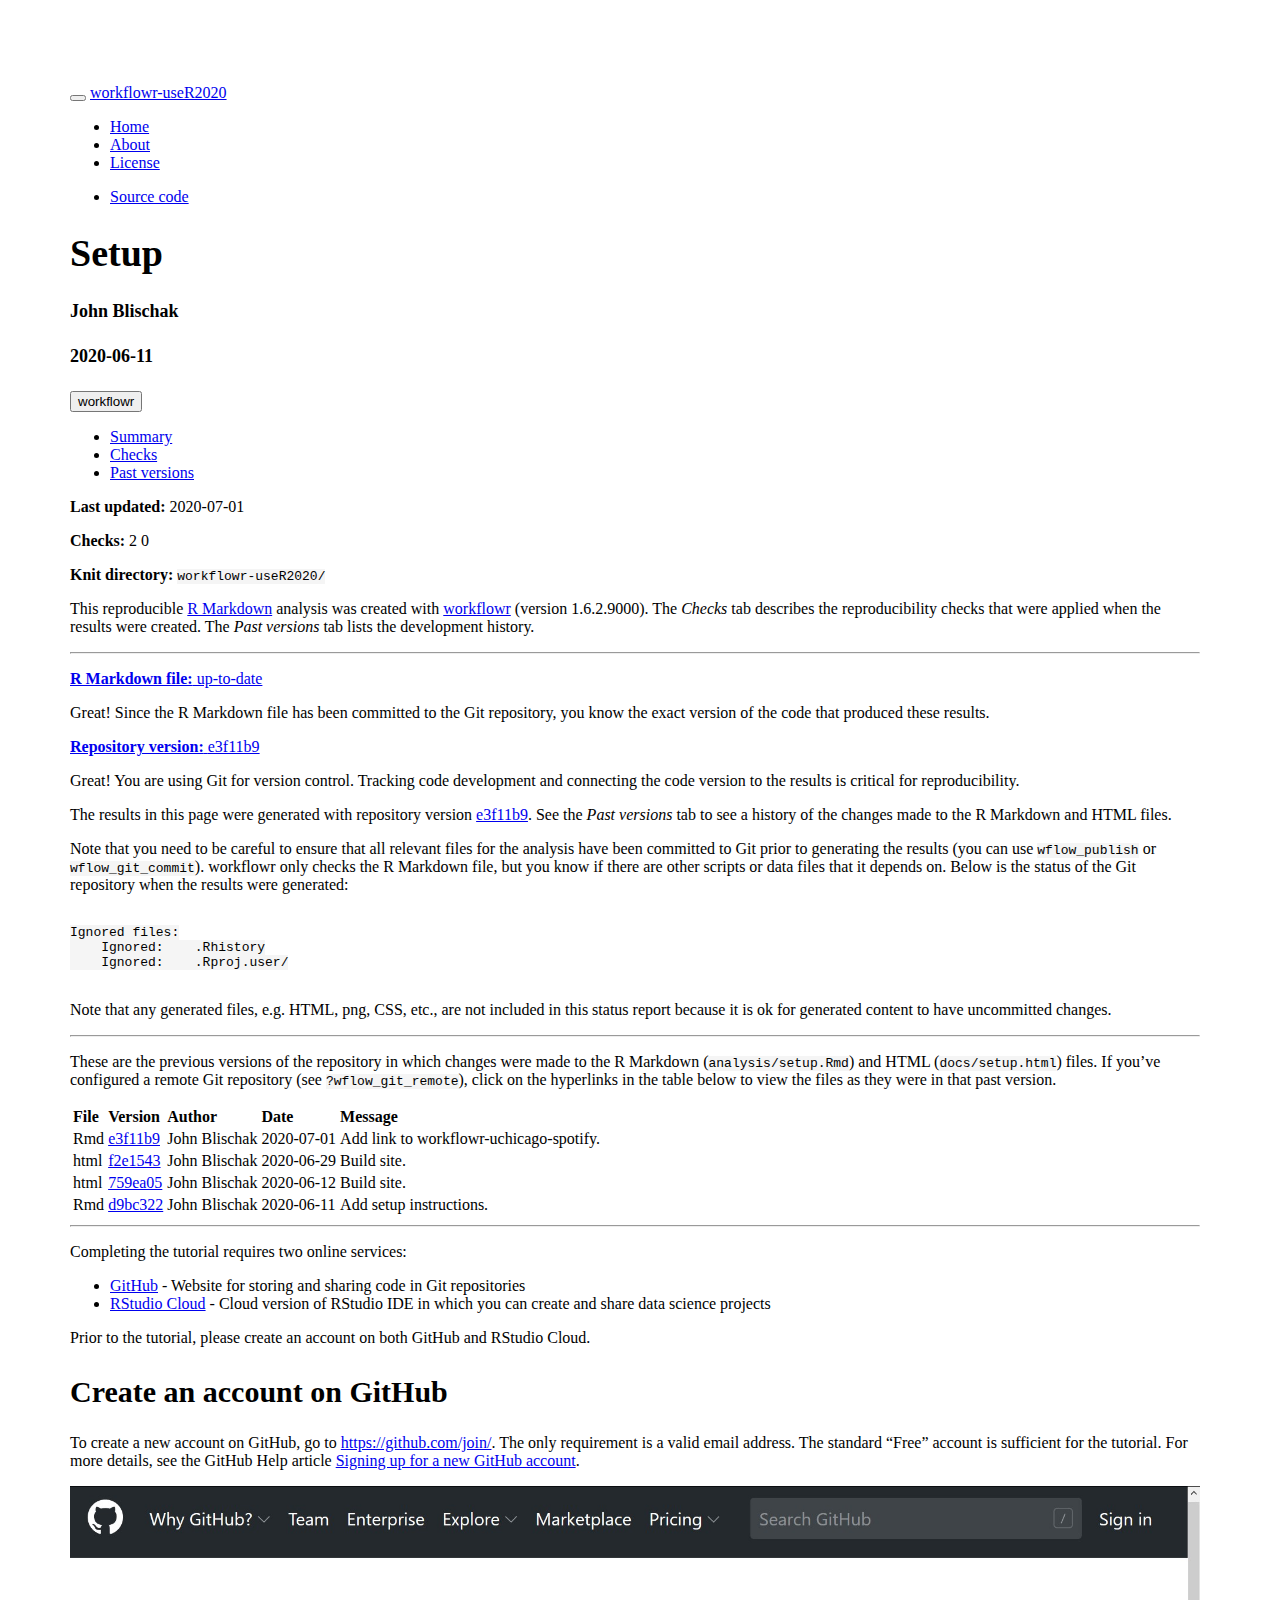
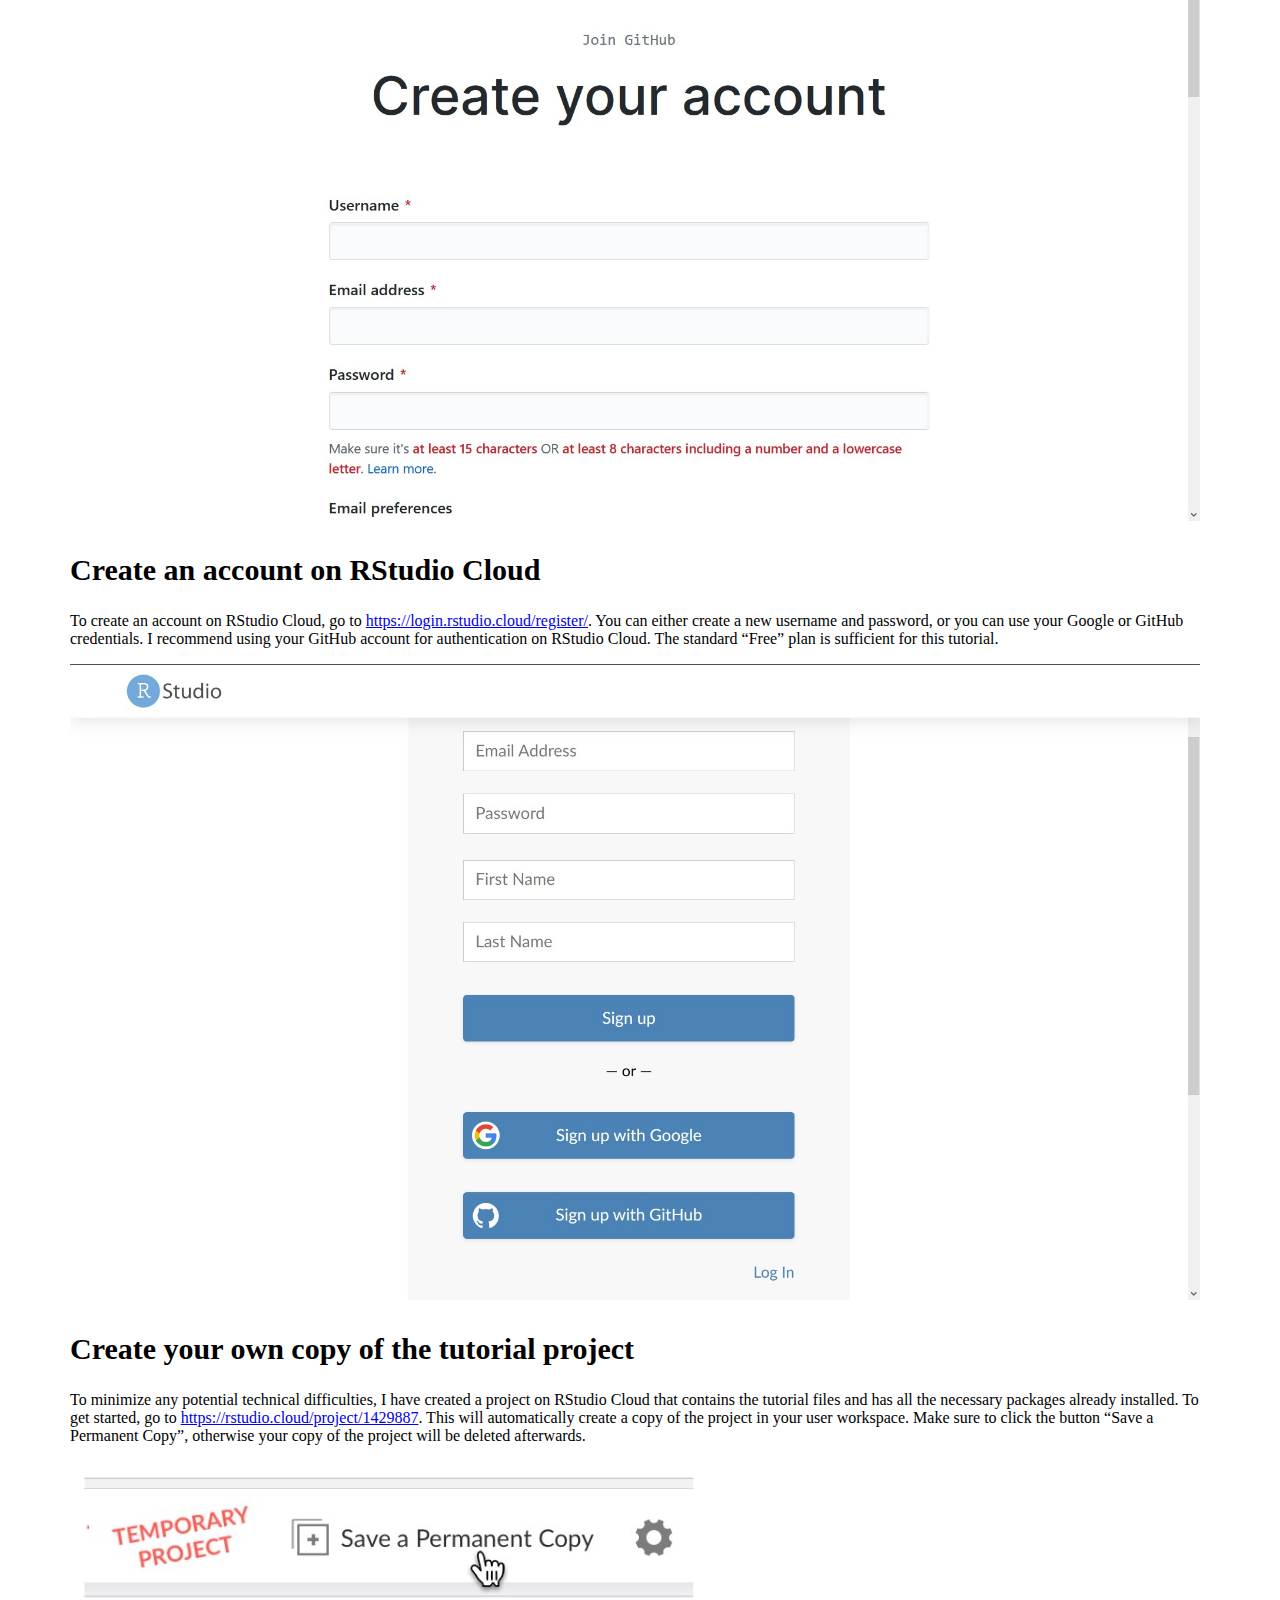
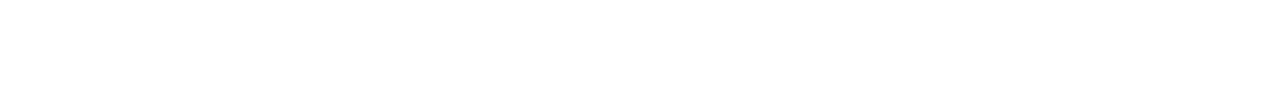
==== docs/setup.html @ 7c12cad0 "Build site." ====
<!DOCTYPE html>

<html>

<head>

<meta charset="utf-8" />
<meta name="generator" content="pandoc" />
<meta http-equiv="X-UA-Compatible" content="IE=EDGE" />


<meta name="author" content="John Blischak" />

<meta name="date" content="2020-06-11" />

<title>Setup</title>

<script src="site_libs/jquery-1.11.3/jquery.min.js"></script>
<meta name="viewport" content="width=device-width, initial-scale=1" />
<link href="site_libs/bootstrap-3.3.5/css/yeti.min.css" rel="stylesheet" />
<script src="site_libs/bootstrap-3.3.5/js/bootstrap.min.js"></script>
<script src="site_libs/bootstrap-3.3.5/shim/html5shiv.min.js"></script>
<script src="site_libs/bootstrap-3.3.5/shim/respond.min.js"></script>
<script src="site_libs/jqueryui-1.11.4/jquery-ui.min.js"></script>
<link href="site_libs/tocify-1.9.1/jquery.tocify.css" rel="stylesheet" />
<script src="site_libs/tocify-1.9.1/jquery.tocify.js"></script>
<script src="site_libs/navigation-1.1/tabsets.js"></script>
<link href="site_libs/highlightjs-9.12.0/textmate.css" rel="stylesheet" />
<script src="site_libs/highlightjs-9.12.0/highlight.js"></script>
<link href="site_libs/font-awesome-5.1.0/css/all.css" rel="stylesheet" />
<link href="site_libs/font-awesome-5.1.0/css/v4-shims.css" rel="stylesheet" />

<link rel="icon" href="https://github.com/workflowr/workflowr-assets/raw/master/img/reproducible.png">
<!-- Add a small amount of space between sections. -->
<style type="text/css">
div.section {
  padding-top: 12px;
}
</style>

<style type="text/css">code{white-space: pre;}</style>
<style type="text/css">
  pre:not([class]) {
    background-color: white;
  }
</style>
<script type="text/javascript">
if (window.hljs) {
  hljs.configure({languages: []});
  hljs.initHighlightingOnLoad();
  if (document.readyState && document.readyState === "complete") {
    window.setTimeout(function() { hljs.initHighlighting(); }, 0);
  }
}
</script>



<style type="text/css">
h1 {
  font-size: 34px;
}
h1.title {
  font-size: 38px;
}
h2 {
  font-size: 30px;
}
h3 {
  font-size: 24px;
}
h4 {
  font-size: 18px;
}
h5 {
  font-size: 16px;
}
h6 {
  font-size: 12px;
}
.table th:not([align]) {
  text-align: left;
}
</style>

<link rel="stylesheet" href="style.css" type="text/css" />



<style type = "text/css">
.main-container {
  max-width: 940px;
  margin-left: auto;
  margin-right: auto;
}
code {
  color: inherit;
  background-color: rgba(0, 0, 0, 0.04);
}
img {
  max-width:100%;
}
.tabbed-pane {
  padding-top: 12px;
}
.html-widget {
  margin-bottom: 20px;
}
button.code-folding-btn:focus {
  outline: none;
}
summary {
  display: list-item;
}
</style>


<style type="text/css">
/* padding for bootstrap navbar */
body {
  padding-top: 51px;
  padding-bottom: 40px;
}
/* offset scroll position for anchor links (for fixed navbar)  */
.section h1 {
  padding-top: 56px;
  margin-top: -56px;
}
.section h2 {
  padding-top: 56px;
  margin-top: -56px;
}
.section h3 {
  padding-top: 56px;
  margin-top: -56px;
}
.section h4 {
  padding-top: 56px;
  margin-top: -56px;
}
.section h5 {
  padding-top: 56px;
  margin-top: -56px;
}
.section h6 {
  padding-top: 56px;
  margin-top: -56px;
}
.dropdown-submenu {
  position: relative;
}
.dropdown-submenu>.dropdown-menu {
  top: 0;
  left: 100%;
  margin-top: -6px;
  margin-left: -1px;
  border-radius: 0 6px 6px 6px;
}
.dropdown-submenu:hover>.dropdown-menu {
  display: block;
}
.dropdown-submenu>a:after {
  display: block;
  content: " ";
  float: right;
  width: 0;
  height: 0;
  border-color: transparent;
  border-style: solid;
  border-width: 5px 0 5px 5px;
  border-left-color: #cccccc;
  margin-top: 5px;
  margin-right: -10px;
}
.dropdown-submenu:hover>a:after {
  border-left-color: #ffffff;
}
.dropdown-submenu.pull-left {
  float: none;
}
.dropdown-submenu.pull-left>.dropdown-menu {
  left: -100%;
  margin-left: 10px;
  border-radius: 6px 0 6px 6px;
}
</style>

<script>
// manage active state of menu based on current page
$(document).ready(function () {
  // active menu anchor
  href = window.location.pathname
  href = href.substr(href.lastIndexOf('/') + 1)
  if (href === "")
    href = "index.html";
  var menuAnchor = $('a[href="' + href + '"]');

  // mark it active
  menuAnchor.parent().addClass('active');

  // if it's got a parent navbar menu mark it active as well
  menuAnchor.closest('li.dropdown').addClass('active');
});
</script>

<!-- tabsets -->

<style type="text/css">
.tabset-dropdown > .nav-tabs {
  display: inline-table;
  max-height: 500px;
  min-height: 44px;
  overflow-y: auto;
  background: white;
  border: 1px solid #ddd;
  border-radius: 4px;
}

.tabset-dropdown > .nav-tabs > li.active:before {
  content: "";
  font-family: 'Glyphicons Halflings';
  display: inline-block;
  padding: 10px;
  border-right: 1px solid #ddd;
}

.tabset-dropdown > .nav-tabs.nav-tabs-open > li.active:before {
  content: "&#xe258;";
  border: none;
}

.tabset-dropdown > .nav-tabs.nav-tabs-open:before {
  content: "";
  font-family: 'Glyphicons Halflings';
  display: inline-block;
  padding: 10px;
  border-right: 1px solid #ddd;
}

.tabset-dropdown > .nav-tabs > li.active {
  display: block;
}

.tabset-dropdown > .nav-tabs > li > a,
.tabset-dropdown > .nav-tabs > li > a:focus,
.tabset-dropdown > .nav-tabs > li > a:hover {
  border: none;
  display: inline-block;
  border-radius: 4px;
  background-color: transparent;
}

.tabset-dropdown > .nav-tabs.nav-tabs-open > li {
  display: block;
  float: none;
}

.tabset-dropdown > .nav-tabs > li {
  display: none;
}
</style>

<!-- code folding -->



<style type="text/css">

#TOC {
  margin: 25px 0px 20px 0px;
}
@media (max-width: 768px) {
#TOC {
  position: relative;
  width: 100%;
}
}

@media print {
.toc-content {
  /* see https://github.com/w3c/csswg-drafts/issues/4434 */
  float: right;
}
}

.toc-content {
  padding-left: 30px;
  padding-right: 40px;
}

div.main-container {
  max-width: 1200px;
}

div.tocify {
  width: 20%;
  max-width: 260px;
  max-height: 85%;
}

@media (min-width: 768px) and (max-width: 991px) {
  div.tocify {
    width: 25%;
  }
}

@media (max-width: 767px) {
  div.tocify {
    width: 100%;
    max-width: none;
  }
}

.tocify ul, .tocify li {
  line-height: 20px;
}

.tocify-subheader .tocify-item {
  font-size: 0.90em;
}

.tocify .list-group-item {
  border-radius: 0px;
}


</style>



</head>

<body>


<div class="container-fluid main-container">


<!-- setup 3col/9col grid for toc_float and main content  -->
<div class="row-fluid">
<div class="col-xs-12 col-sm-4 col-md-3">
<div id="TOC" class="tocify">
</div>
</div>

<div class="toc-content col-xs-12 col-sm-8 col-md-9">




<div class="navbar navbar-default  navbar-fixed-top" role="navigation">
  <div class="container">
    <div class="navbar-header">
      <button type="button" class="navbar-toggle collapsed" data-toggle="collapse" data-target="#navbar">
        <span class="icon-bar"></span>
        <span class="icon-bar"></span>
        <span class="icon-bar"></span>
      </button>
      <a class="navbar-brand" href="index.html">workflowr-useR2020</a>
    </div>
    <div id="navbar" class="navbar-collapse collapse">
      <ul class="nav navbar-nav">
        <li>
  <a href="index.html">Home</a>
</li>
<li>
  <a href="about.html">About</a>
</li>
<li>
  <a href="license.html">License</a>
</li>
      </ul>
      <ul class="nav navbar-nav navbar-right">
        <li>
  <a href="https://github.com/workflowr/workflowr-useR2020">
    <span class="fa fa-github"></span>
     
    Source code
  </a>
</li>
      </ul>
    </div><!--/.nav-collapse -->
  </div><!--/.container -->
</div><!--/.navbar -->

<div class="fluid-row" id="header">



<h1 class="title toc-ignore">Setup</h1>
<h4 class="author">John Blischak</h4>
<h4 class="date">2020-06-11</h4>

</div>


<p>
<button type="button" class="btn btn-default btn-workflowr btn-workflowr-report" data-toggle="collapse" data-target="#workflowr-report">
<span class="glyphicon glyphicon-list" aria-hidden="true"></span> workflowr <span class="glyphicon glyphicon-ok text-success" aria-hidden="true"></span>
</button>
</p>
<div id="workflowr-report" class="collapse">
<ul class="nav nav-tabs">
<li class="active">
<a data-toggle="tab" href="#summary">Summary</a>
</li>
<li>
<a data-toggle="tab" href="#checks"> Checks <span class="glyphicon glyphicon-ok text-success" aria-hidden="true"></span> </a>
</li>
<li>
<a data-toggle="tab" href="#versions">Past versions</a>
</li>
</ul>
<div class="tab-content">
<div id="summary" class="tab-pane fade in active">
<p>
<strong>Last updated:</strong> 2020-07-01
</p>
<p>
<strong>Checks:</strong> <span class="glyphicon glyphicon-ok text-success" aria-hidden="true"></span> 2 <span class="glyphicon glyphicon-exclamation-sign text-danger" aria-hidden="true"></span> 0
</p>
<p>
<strong>Knit directory:</strong> <code>workflowr-useR2020/</code> <span class="glyphicon glyphicon-question-sign" aria-hidden="true" title="This is the local directory in which the code in this file was executed."> </span>
</p>
<p>
This reproducible <a href="http://rmarkdown.rstudio.com">R Markdown</a> analysis was created with <a
  href="https://github.com/jdblischak/workflowr">workflowr</a> (version 1.6.2.9000). The <em>Checks</em> tab describes the reproducibility checks that were applied when the results were created. The <em>Past versions</em> tab lists the development history.
</p>
<hr>
</div>
<div id="checks" class="tab-pane fade">
<div id="workflowr-checks" class="panel-group">
<div class="panel panel-default">
<div class="panel-heading">
<p class="panel-title">
<a data-toggle="collapse" data-parent="#workflowr-checks" href="#strongRMarkdownfilestronguptodate"> <span class="glyphicon glyphicon-ok text-success" aria-hidden="true"></span> <strong>R Markdown file:</strong> up-to-date </a>
</p>
</div>
<div id="strongRMarkdownfilestronguptodate" class="panel-collapse collapse">
<div class="panel-body">
<p>Great! Since the R Markdown file has been committed to the Git repository, you know the exact version of the code that produced these results.</p>
</div>
</div>
</div>
<div class="panel panel-default">
<div class="panel-heading">
<p class="panel-title">
<a data-toggle="collapse" data-parent="#workflowr-checks" href="#strongRepositoryversionstrongahrefhttpsgithubcomworkflowrworkflowruseR2020treee3f11b9ba23b721f56c2a04eb717006cb1ff1465targetblanke3f11b9a"> <span class="glyphicon glyphicon-ok text-success" aria-hidden="true"></span> <strong>Repository version:</strong> <a href="https://github.com/workflowr/workflowr-useR2020/tree/e3f11b9ba23b721f56c2a04eb717006cb1ff1465" target="_blank">e3f11b9</a> </a>
</p>
</div>
<div id="strongRepositoryversionstrongahrefhttpsgithubcomworkflowrworkflowruseR2020treee3f11b9ba23b721f56c2a04eb717006cb1ff1465targetblanke3f11b9a" class="panel-collapse collapse">
<div class="panel-body">
<p>
Great! You are using Git for version control. Tracking code development and connecting the code version to the results is critical for reproducibility.
</p>
<p>
The results in this page were generated with repository version <a href="https://github.com/workflowr/workflowr-useR2020/tree/e3f11b9ba23b721f56c2a04eb717006cb1ff1465" target="_blank">e3f11b9</a>. See the <em>Past versions</em> tab to see a history of the changes made to the R Markdown and HTML files.
</p>
<p>
Note that you need to be careful to ensure that all relevant files for the analysis have been committed to Git prior to generating the results (you can use <code>wflow_publish</code> or <code>wflow_git_commit</code>). workflowr only checks the R Markdown file, but you know if there are other scripts or data files that it depends on. Below is the status of the Git repository when the results were generated:
</p>
<pre><code>
Ignored files:
    Ignored:    .Rhistory
    Ignored:    .Rproj.user/

</code></pre>
<p>
Note that any generated files, e.g. HTML, png, CSS, etc., are not included in this status report because it is ok for generated content to have uncommitted changes.
</p>
</div>
</div>
</div>
</div>
<hr>
</div>
<div id="versions" class="tab-pane fade">

<p>
These are the previous versions of the repository in which changes were made to the R Markdown (<code>analysis/setup.Rmd</code>) and HTML (<code>docs/setup.html</code>) files. If you’ve configured a remote Git repository (see <code>?wflow_git_remote</code>), click on the hyperlinks in the table below to view the files as they were in that past version.
</p>
<div class="table-responsive">
<table class="table table-condensed table-hover">
<thead>
<tr>
<th>
File
</th>
<th>
Version
</th>
<th>
Author
</th>
<th>
Date
</th>
<th>
Message
</th>
</tr>
</thead>
<tbody>
<tr>
<td>
Rmd
</td>
<td>
<a href="https://github.com/workflowr/workflowr-useR2020/blob/e3f11b9ba23b721f56c2a04eb717006cb1ff1465/analysis/setup.Rmd" target="_blank">e3f11b9</a>
</td>
<td>
John Blischak
</td>
<td>
2020-07-01
</td>
<td>
Add link to workflowr-uchicago-spotify.
</td>
</tr>
<tr>
<td>
html
</td>
<td>
<a href="https://rawcdn.githack.com/workflowr/workflowr-useR2020/f2e1543889c738f88aa2177671c4c0cafb478bb5/docs/setup.html" target="_blank">f2e1543</a>
</td>
<td>
John Blischak
</td>
<td>
2020-06-29
</td>
<td>
Build site.
</td>
</tr>
<tr>
<td>
html
</td>
<td>
<a href="https://rawcdn.githack.com/workflowr/workflowr-useR2020/759ea05aa038be9ed7ff27d3419d43daa6d204e1/docs/setup.html" target="_blank">759ea05</a>
</td>
<td>
John Blischak
</td>
<td>
2020-06-12
</td>
<td>
Build site.
</td>
</tr>
<tr>
<td>
Rmd
</td>
<td>
<a href="https://github.com/workflowr/workflowr-useR2020/blob/d9bc322e07662b4a77dcd8c97899c95ae358bcd0/analysis/setup.Rmd" target="_blank">d9bc322</a>
</td>
<td>
John Blischak
</td>
<td>
2020-06-11
</td>
<td>
Add setup instructions.
</td>
</tr>
</tbody>
</table>
</div>
<hr>
</div>
</div>
</div>
<p>Completing the tutorial requires two online services:</p>
<ul>
<li><a href="https://github.com/">GitHub</a> - Website for storing and sharing code in Git repositories</li>
<li><a href="https://rstudio.cloud/">RStudio Cloud</a> - Cloud version of RStudio IDE in which you can create and share data science projects</li>
</ul>
<p>Prior to the tutorial, please create an account on both GitHub and RStudio Cloud.</p>
<div id="create-an-account-on-github" class="section level2">
<h2>Create an account on GitHub</h2>
<p>To create a new account on GitHub, go to <a href="https://github.com/join/" class="uri">https://github.com/join/</a>. The only requirement is a valid email address. The standard “Free” account is sufficient for the tutorial. For more details, see the GitHub Help article <a href="https://help.github.com/en/github/getting-started-with-github/signing-up-for-a-new-github-account">Signing up for a new GitHub account</a>.</p>
<p><img src="assets/create-github-account.jpg" /></p>
</div>
<div id="create-an-account-on-rstudio-cloud" class="section level2">
<h2>Create an account on RStudio Cloud</h2>
<p>To create an account on RStudio Cloud, go to <a href="https://login.rstudio.cloud/register/" class="uri">https://login.rstudio.cloud/register/</a>. You can either create a new username and password, or you can use your Google or GitHub credentials. I recommend using your GitHub account for authentication on RStudio Cloud. The standard “Free” plan is sufficient for this tutorial.</p>
<p><img src="assets/create-rscloud-account.jpg" /></p>
</div>
<div id="create-your-own-copy-of-the-tutorial-project" class="section level2">
<h2>Create your own copy of the tutorial project</h2>
<p>To minimize any potential technical difficulties, I have created a project on RStudio Cloud that contains the tutorial files and has all the necessary packages already installed. To get started, go to <a href="https://rstudio.cloud/project/1429887" class="uri">https://rstudio.cloud/project/1429887</a>. This will automatically create a copy of the project in your user workspace. Make sure to click the button “Save a Permanent Copy”, otherwise your copy of the project will be deleted afterwards.</p>
<p><img src="assets/save-a-permanent-copy.jpg" /></p>
</div>


<!-- Adjust MathJax settings so that all math formulae are shown using
TeX fonts only; see
http://docs.mathjax.org/en/latest/configuration.html.  This will make
the presentation more consistent at the cost of the webpage sometimes
taking slightly longer to load. Note that this only works because the
footer is added to webpages before the MathJax javascript. -->
<script type="text/x-mathjax-config">
  MathJax.Hub.Config({
    "HTML-CSS": { availableFonts: ["TeX"] }
  });
</script>


</div>
</div>

</div>

<script>

// add bootstrap table styles to pandoc tables
function bootstrapStylePandocTables() {
  $('tr.header').parent('thead').parent('table').addClass('table table-condensed');
}
$(document).ready(function () {
  bootstrapStylePandocTables();
});


</script>

<!-- tabsets -->

<script>
$(document).ready(function () {
  window.buildTabsets("TOC");
});

$(document).ready(function () {
  $('.tabset-dropdown > .nav-tabs > li').click(function () {
    $(this).parent().toggleClass('nav-tabs-open')
  });
});
</script>

<!-- code folding -->

<script>
$(document).ready(function ()  {

    // move toc-ignore selectors from section div to header
    $('div.section.toc-ignore')
        .removeClass('toc-ignore')
        .children('h1,h2,h3,h4,h5').addClass('toc-ignore');

    // establish options
    var options = {
      selectors: "h1,h2,h3",
      theme: "bootstrap3",
      context: '.toc-content',
      hashGenerator: function (text) {
        return text.replace(/[.\\/?&!#<>]/g, '').replace(/\s/g, '_');
      },
      ignoreSelector: ".toc-ignore",
      scrollTo: 0
    };
    options.showAndHide = true;
    options.smoothScroll = true;

    // tocify
    var toc = $("#TOC").tocify(options).data("toc-tocify");
});
</script>

<!-- dynamically load mathjax for compatibility with self-contained -->
<script>
  (function () {
    var script = document.createElement("script");
    script.type = "text/javascript";
    script.src  = "https://mathjax.rstudio.com/latest/MathJax.js?config=TeX-AMS-MML_HTMLorMML";
    document.getElementsByTagName("head")[0].appendChild(script);
  })();
</script>

</body>
</html>
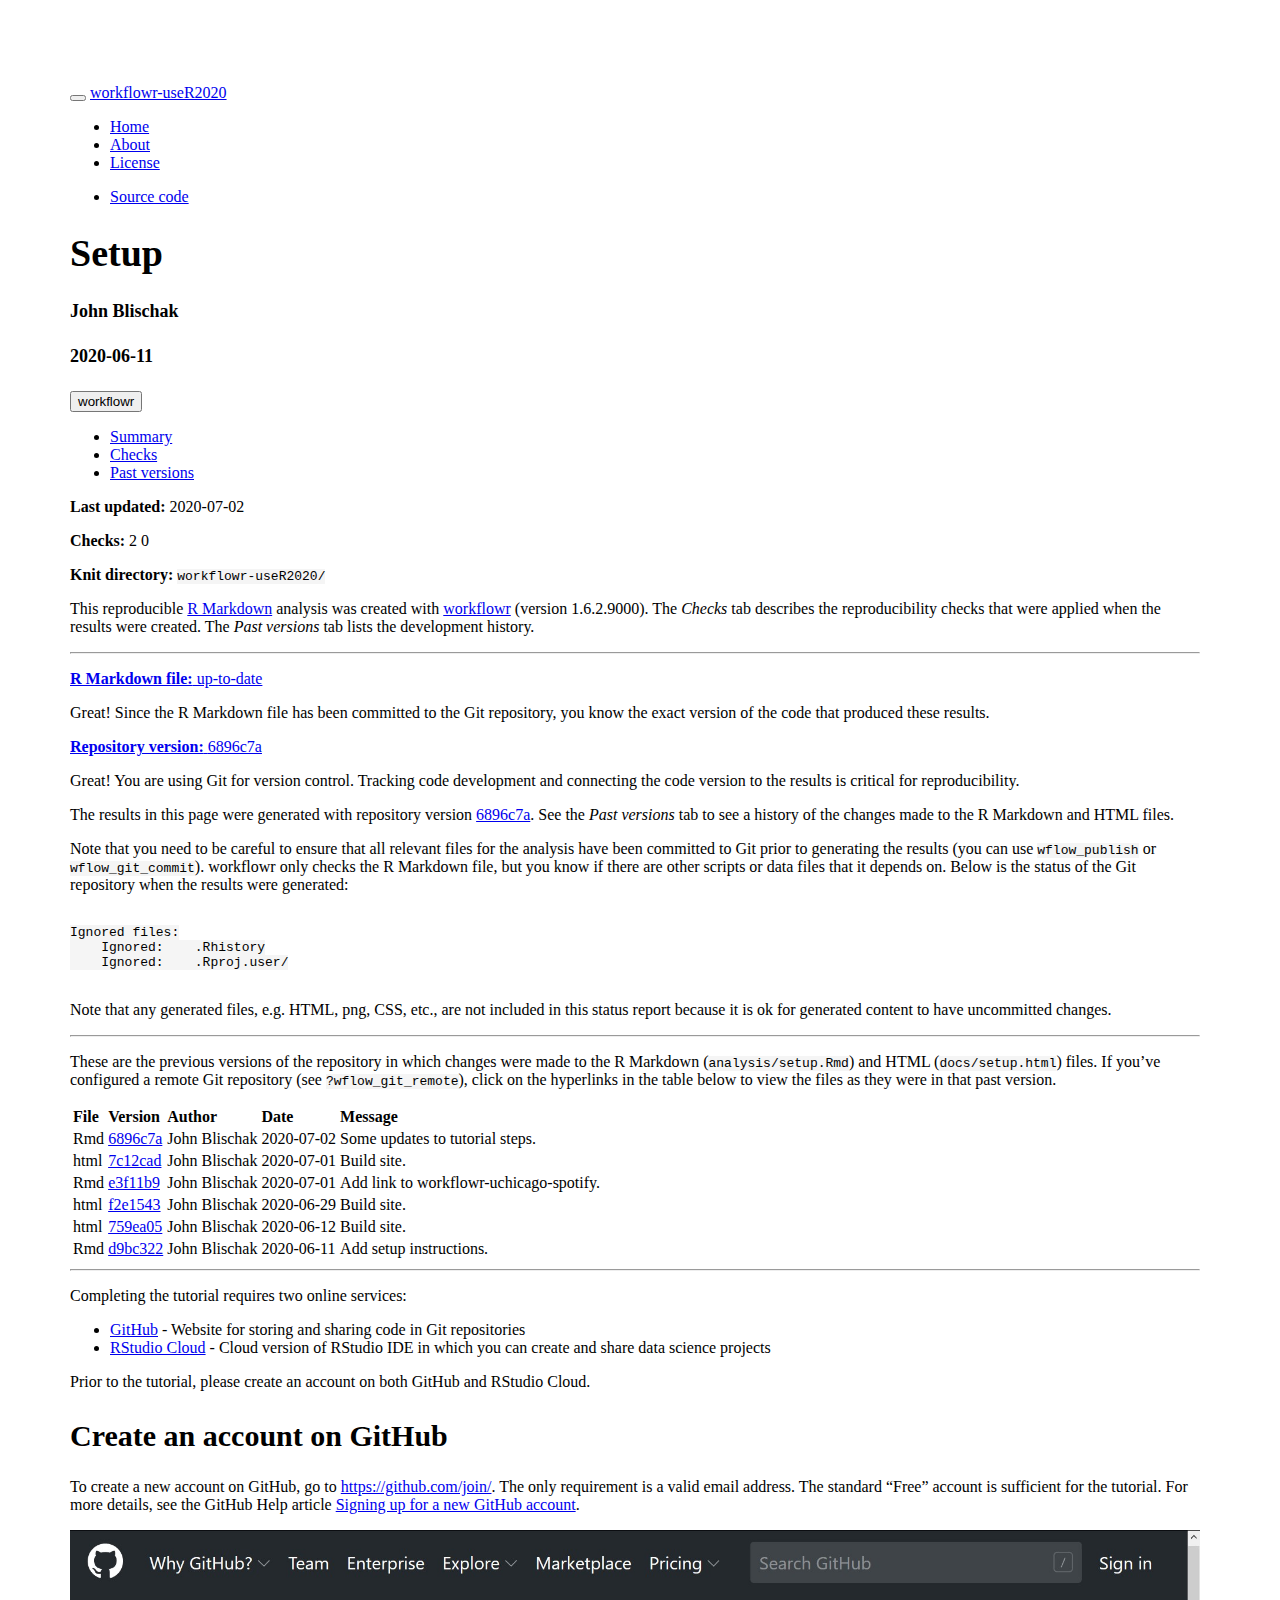
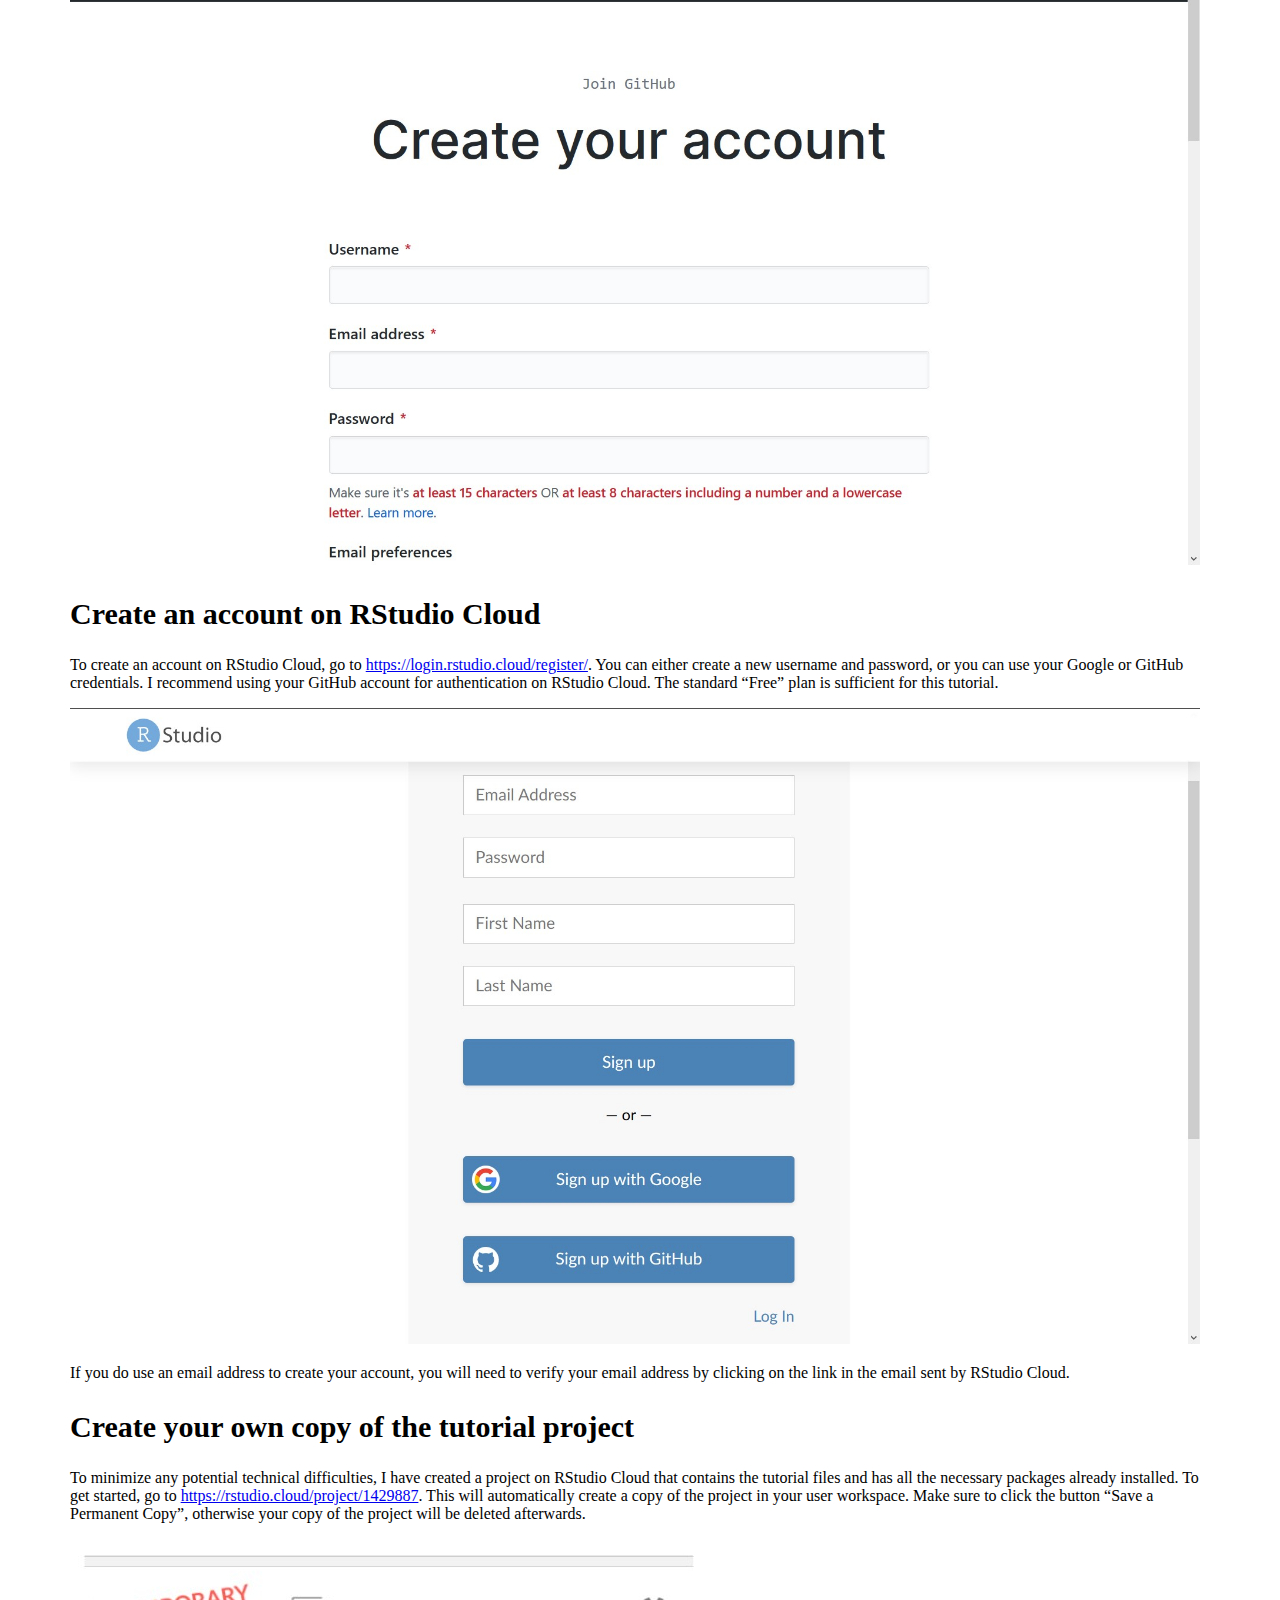
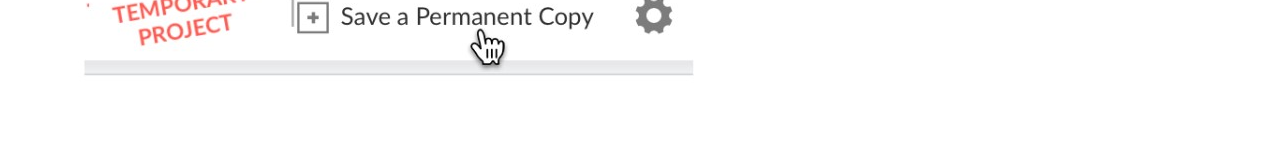
==== commit 46d9b5b3: "Build site." ====
--- a/docs/setup.html
+++ b/docs/setup.html
@@ -414,7 +414,7 @@
 <div class="tab-content">
 <div id="summary" class="tab-pane fade in active">
 <p>
-<strong>Last updated:</strong> 2020-07-01
+<strong>Last updated:</strong> 2020-07-02
 </p>
 <p>
 <strong>Checks:</strong> <span class="glyphicon glyphicon-ok text-success" aria-hidden="true"></span> 2 <span class="glyphicon glyphicon-exclamation-sign text-danger" aria-hidden="true"></span> 0
@@ -445,16 +445,16 @@
 <div class="panel panel-default">
 <div class="panel-heading">
 <p class="panel-title">
-<a data-toggle="collapse" data-parent="#workflowr-checks" href="#strongRepositoryversionstrongahrefhttpsgithubcomworkflowrworkflowruseR2020treee3f11b9ba23b721f56c2a04eb717006cb1ff1465targetblanke3f11b9a"> <span class="glyphicon glyphicon-ok text-success" aria-hidden="true"></span> <strong>Repository version:</strong> <a href="https://github.com/workflowr/workflowr-useR2020/tree/e3f11b9ba23b721f56c2a04eb717006cb1ff1465" target="_blank">e3f11b9</a> </a>
-</p>
-</div>
-<div id="strongRepositoryversionstrongahrefhttpsgithubcomworkflowrworkflowruseR2020treee3f11b9ba23b721f56c2a04eb717006cb1ff1465targetblanke3f11b9a" class="panel-collapse collapse">
+<a data-toggle="collapse" data-parent="#workflowr-checks" href="#strongRepositoryversionstrongahrefhttpsgithubcomworkflowrworkflowruseR2020tree6896c7a7c6730261e760366436ee8caf8b018d08targetblank6896c7aa"> <span class="glyphicon glyphicon-ok text-success" aria-hidden="true"></span> <strong>Repository version:</strong> <a href="https://github.com/workflowr/workflowr-useR2020/tree/6896c7a7c6730261e760366436ee8caf8b018d08" target="_blank">6896c7a</a> </a>
+</p>
+</div>
+<div id="strongRepositoryversionstrongahrefhttpsgithubcomworkflowrworkflowruseR2020tree6896c7a7c6730261e760366436ee8caf8b018d08targetblank6896c7aa" class="panel-collapse collapse">
 <div class="panel-body">
 <p>
 Great! You are using Git for version control. Tracking code development and connecting the code version to the results is critical for reproducibility.
 </p>
 <p>
-The results in this page were generated with repository version <a href="https://github.com/workflowr/workflowr-useR2020/tree/e3f11b9ba23b721f56c2a04eb717006cb1ff1465" target="_blank">e3f11b9</a>. See the <em>Past versions</em> tab to see a history of the changes made to the R Markdown and HTML files.
+The results in this page were generated with repository version <a href="https://github.com/workflowr/workflowr-useR2020/tree/6896c7a7c6730261e760366436ee8caf8b018d08" target="_blank">6896c7a</a>. See the <em>Past versions</em> tab to see a history of the changes made to the R Markdown and HTML files.
 </p>
 <p>
 Note that you need to be careful to ensure that all relevant files for the analysis have been committed to Git prior to generating the results (you can use <code>wflow_publish</code> or <code>wflow_git_commit</code>). workflowr only checks the R Markdown file, but you know if there are other scripts or data files that it depends on. Below is the status of the Git repository when the results were generated:
@@ -506,6 +506,40 @@
 Rmd
 </td>
 <td>
+<a href="https://github.com/workflowr/workflowr-useR2020/blob/6896c7a7c6730261e760366436ee8caf8b018d08/analysis/setup.Rmd" target="_blank">6896c7a</a>
+</td>
+<td>
+John Blischak
+</td>
+<td>
+2020-07-02
+</td>
+<td>
+Some updates to tutorial steps.
+</td>
+</tr>
+<tr>
+<td>
+html
+</td>
+<td>
+<a href="https://rawcdn.githack.com/workflowr/workflowr-useR2020/7c12cad05b1fcd34c530ed0a7f9179917c5d4657/docs/setup.html" target="_blank">7c12cad</a>
+</td>
+<td>
+John Blischak
+</td>
+<td>
+2020-07-01
+</td>
+<td>
+Build site.
+</td>
+</tr>
+<tr>
+<td>
+Rmd
+</td>
+<td>
 <a href="https://github.com/workflowr/workflowr-useR2020/blob/e3f11b9ba23b721f56c2a04eb717006cb1ff1465/analysis/setup.Rmd" target="_blank">e3f11b9</a>
 </td>
 <td>
@@ -591,6 +625,7 @@
 <h2>Create an account on RStudio Cloud</h2>
 <p>To create an account on RStudio Cloud, go to <a href="https://login.rstudio.cloud/register/" class="uri">https://login.rstudio.cloud/register/</a>. You can either create a new username and password, or you can use your Google or GitHub credentials. I recommend using your GitHub account for authentication on RStudio Cloud. The standard “Free” plan is sufficient for this tutorial.</p>
 <p><img src="assets/create-rscloud-account.jpg" /></p>
+<p>If you do use an email address to create your account, you will need to verify your email address by clicking on the link in the email sent by RStudio Cloud.</p>
 </div>
 <div id="create-your-own-copy-of-the-tutorial-project" class="section level2">
 <h2>Create your own copy of the tutorial project</h2>
